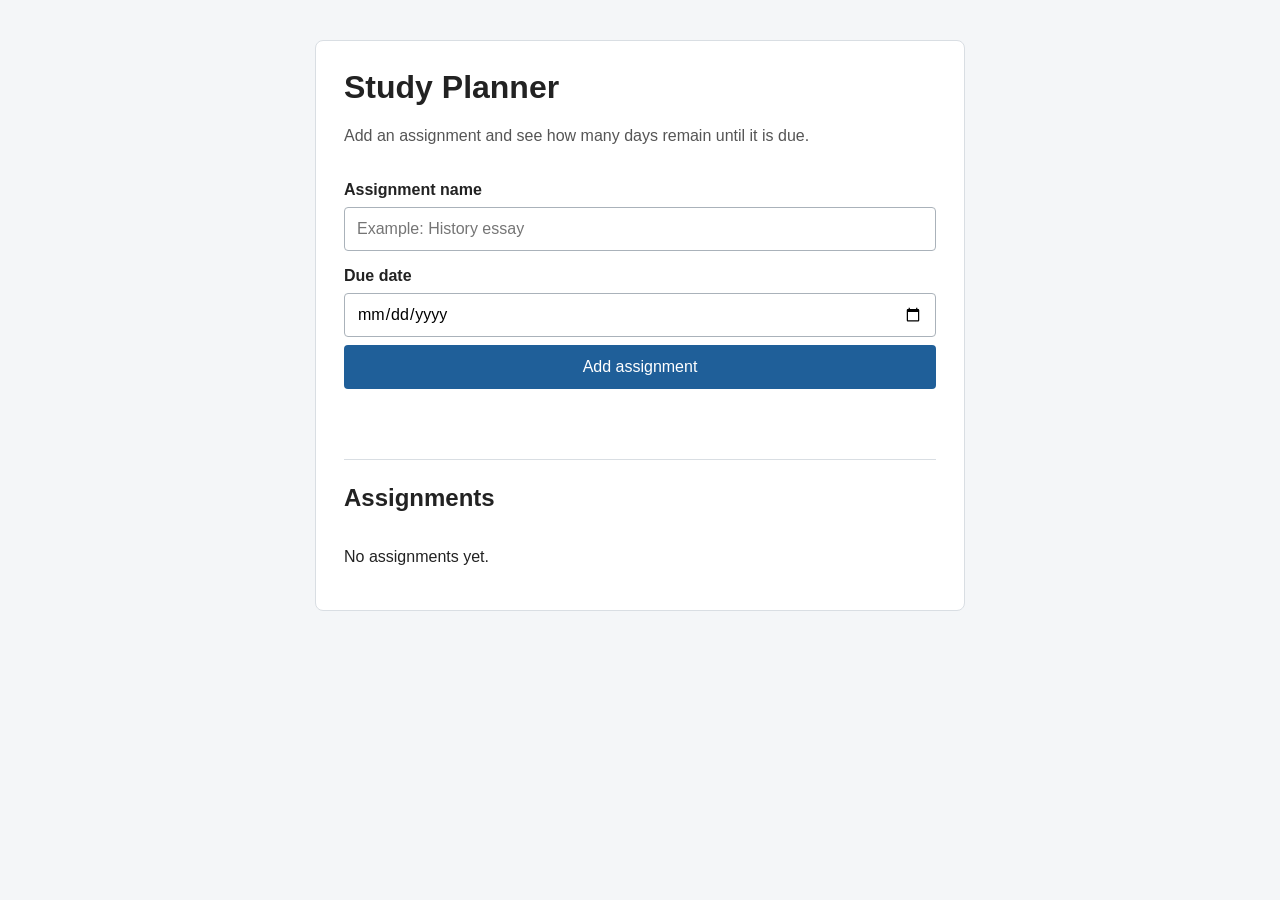
==== index.html @ 7160d7d4 "Build version 1" ====
<!DOCTYPE html>
<html lang="en">
<head>
  <meta charset="UTF-8">
  <meta name="viewport" content="width=device-width, initial-scale=1.0">
  <title>Study Planner</title>
  <link rel="stylesheet" href="style.css">
</head>
<body>
  <main>
    <h1>Study Planner</h1>
    <p class="intro">Add an assignment and see how many days remain until it is due.</p>

    <form id="assignment-form">
      <label for="assignment-name">Assignment name</label>
      <input id="assignment-name" name="assignment-name" type="text" placeholder="Example: History essay">

      <label for="due-date">Due date</label>
      <input id="due-date" name="due-date" type="date">

      <button type="submit">Add assignment</button>
    </form>

    <p id="message" class="message" role="alert" aria-live="polite"></p>

    <section aria-labelledby="assignment-heading">
      <div class="section-heading">
        <h2 id="assignment-heading">Assignments</h2>
        <button id="clear-button" class="secondary-button" type="button">Clear all</button>
      </div>
      <p id="empty-message">No assignments yet.</p>
      <ul id="assignment-list"></ul>
    </section>
  </main>

  <script src="script.js"></script>
</body>
</html>
---- style.css ----
* {
  box-sizing: border-box;
}

body {
  margin: 0;
  background: #f4f6f8;
  color: #222;
  font-family: Arial, sans-serif;
}

main {
  width: min(92%, 650px);
  margin: 40px auto;
  padding: 28px;
  background: white;
  border: 1px solid #d9dee3;
  border-radius: 8px;
}

h1,
h2 {
  margin-top: 0;
}

.intro {
  color: #555;
}

form {
  display: grid;
  gap: 8px;
  margin: 28px 0 10px;
}

label {
  margin-top: 8px;
  font-weight: bold;
}

input,
button {
  min-height: 44px;
  padding: 10px 12px;
  font: inherit;
}

input {
  border: 1px solid #aab2ba;
  border-radius: 4px;
}

button {
  border: 0;
  border-radius: 4px;
  background: #1f5f99;
  color: white;
  cursor: pointer;
}

button:hover {
  background: #174b79;
}

.message {
  min-height: 24px;
  color: #b42318;
}

section {
  margin-top: 30px;
  border-top: 1px solid #d9dee3;
  padding-top: 24px;
}

.section-heading {
  display: flex;
  align-items: center;
  justify-content: space-between;
  gap: 12px;
}

.secondary-button {
  min-height: auto;
  padding: 7px 10px;
  background: #68737d;
  font-size: 0.9rem;
}

ul {
  margin: 0;
  padding: 0;
  list-style: none;
}

li {
  display: flex;
  justify-content: space-between;
  gap: 20px;
  padding: 14px 0;
  border-bottom: 1px solid #e3e6e8;
}

.assignment-name {
  font-weight: bold;
}

.due-details {
  color: #555;
  text-align: right;
}

@media (max-width: 500px) {
  main {
    margin: 0;
    width: 100%;
    min-height: 100vh;
    padding: 22px 18px;
    border: 0;
    border-radius: 0;
  }

  li {
    display: block;
  }

  .due-details {
    margin-top: 4px;
    text-align: left;
  }
}
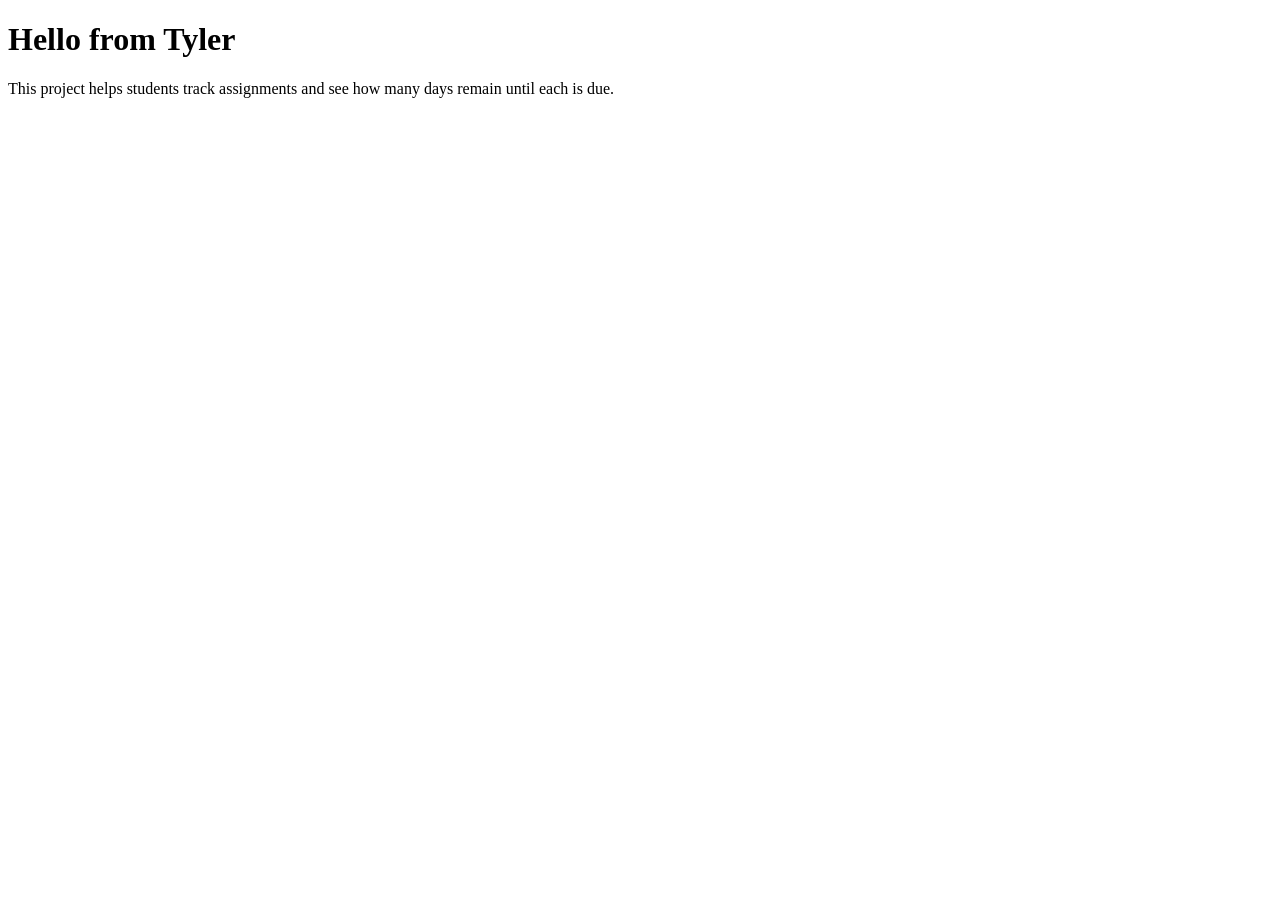
==== commit f5b2ee12: "Add hello page" ====
--- a/index.html
+++ b/index.html
@@ -4,35 +4,9 @@
   <meta charset="UTF-8">
   <meta name="viewport" content="width=device-width, initial-scale=1.0">
   <title>Study Planner</title>
-  <link rel="stylesheet" href="style.css">
 </head>
 <body>
-  <main>
-    <h1>Study Planner</h1>
-    <p class="intro">Add an assignment and see how many days remain until it is due.</p>
-
-    <form id="assignment-form">
-      <label for="assignment-name">Assignment name</label>
-      <input id="assignment-name" name="assignment-name" type="text" placeholder="Example: History essay">
-
-      <label for="due-date">Due date</label>
-      <input id="due-date" name="due-date" type="date">
-
-      <button type="submit">Add assignment</button>
-    </form>
-
-    <p id="message" class="message" role="alert" aria-live="polite"></p>
-
-    <section aria-labelledby="assignment-heading">
-      <div class="section-heading">
-        <h2 id="assignment-heading">Assignments</h2>
-        <button id="clear-button" class="secondary-button" type="button">Clear all</button>
-      </div>
-      <p id="empty-message">No assignments yet.</p>
-      <ul id="assignment-list"></ul>
-    </section>
-  </main>
-
-  <script src="script.js"></script>
+  <h1>Hello from Tyler</h1>
+  <p>This project helps students track assignments and see how many days remain until each is due.</p>
 </body>
 </html>
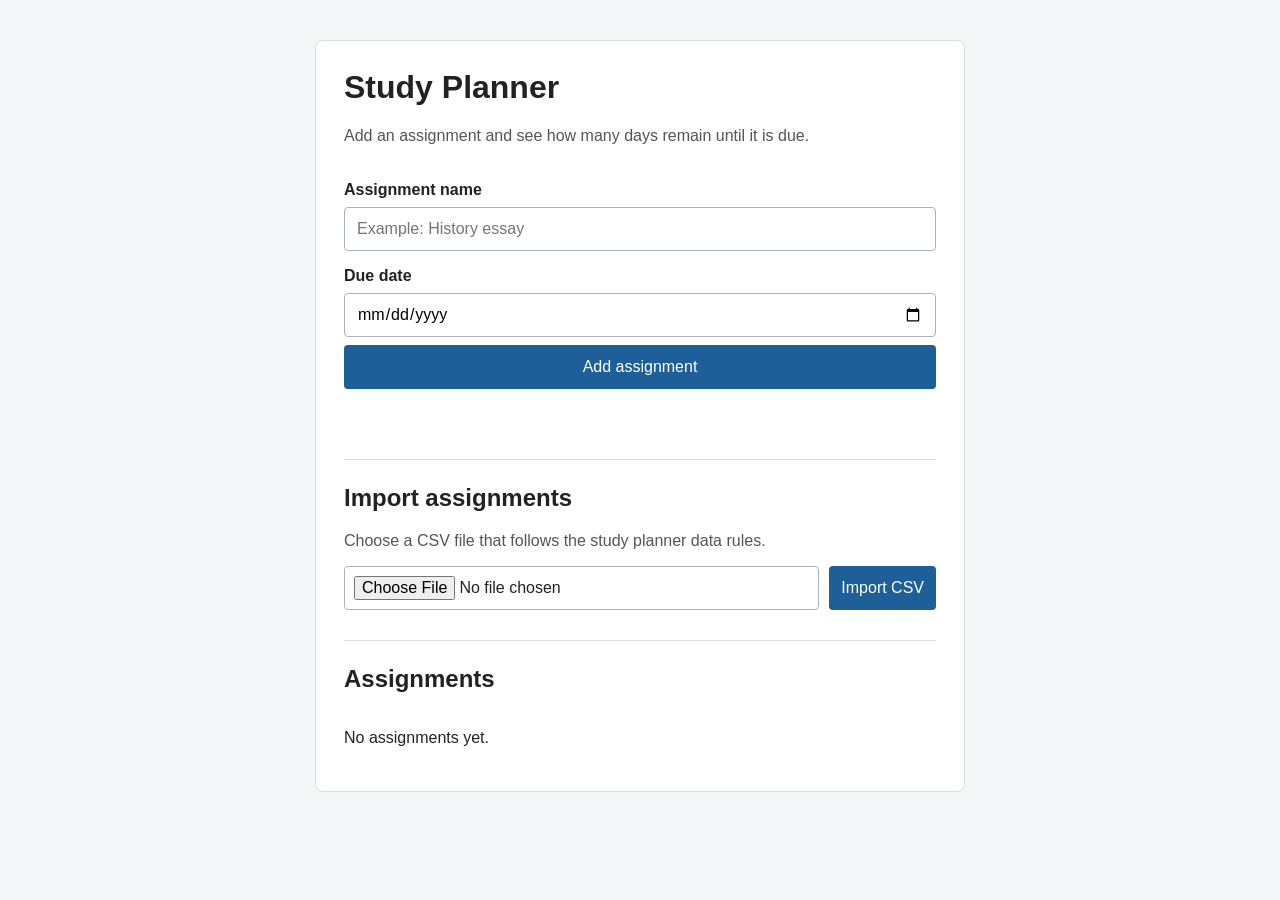
==== commit 926d2e4b: "Add CSV import with validation" ====
--- a/index.html
+++ b/index.html
@@ -4,9 +4,48 @@
   <meta charset="UTF-8">
   <meta name="viewport" content="width=device-width, initial-scale=1.0">
   <title>Study Planner</title>
+  <link rel="stylesheet" href="style.css">
 </head>
 <body>
-  <h1>Hello from Tyler</h1>
-  <p>This project helps students track assignments and see how many days remain until each is due.</p>
+  <main>
+    <h1>Study Planner</h1>
+    <p class="intro">Add an assignment and see how many days remain until it is due.</p>
+
+    <form id="assignment-form">
+      <label for="assignment-name">Assignment name</label>
+      <input id="assignment-name" name="assignment-name" type="text" placeholder="Example: History essay">
+
+      <label for="due-date">Due date</label>
+      <input id="due-date" name="due-date" type="date">
+
+      <button type="submit">Add assignment</button>
+    </form>
+
+    <p id="message" class="message" role="alert" aria-live="polite"></p>
+
+    <section class="import-section" aria-labelledby="import-heading">
+      <h2 id="import-heading">Import assignments</h2>
+      <p>Choose a CSV file that follows the study planner data rules.</p>
+      <div class="import-controls">
+        <input id="csv-file" type="file" accept=".csv,text/csv">
+        <button id="import-button" type="button">Import CSV</button>
+      </div>
+      <div id="import-report" class="import-report" aria-live="polite"></div>
+    </section>
+
+    <section aria-labelledby="assignment-heading">
+      <div class="section-heading">
+        <h2 id="assignment-heading">Assignments</h2>
+        <button id="clear-button" class="secondary-button" type="button">Clear all</button>
+      </div>
+      <p id="empty-message">No assignments yet.</p>
+      <ul id="assignment-list"></ul>
+    </section>
+  </main>
+
+  <script src="data/csv.js"></script>
+  <script src="data/schema.js"></script>
+  <script src="data/validate.js"></script>
+  <script src="script.js"></script>
 </body>
 </html>
--- a/style.css
+++ b/style.css
@@ -0,0 +1,173 @@
+* {
+  box-sizing: border-box;
+}
+
+body {
+  margin: 0;
+  background: #f4f6f8;
+  color: #222;
+  font-family: Arial, sans-serif;
+}
+
+main {
+  width: min(92%, 650px);
+  margin: 40px auto;
+  padding: 28px;
+  background: white;
+  border: 1px solid #d9dee3;
+  border-radius: 8px;
+}
+
+h1,
+h2 {
+  margin-top: 0;
+}
+
+.intro {
+  color: #555;
+}
+
+form {
+  display: grid;
+  gap: 8px;
+  margin: 28px 0 10px;
+}
+
+label {
+  margin-top: 8px;
+  font-weight: bold;
+}
+
+input,
+button {
+  min-height: 44px;
+  padding: 10px 12px;
+  font: inherit;
+}
+
+input {
+  border: 1px solid #aab2ba;
+  border-radius: 4px;
+}
+
+input[type="file"] {
+  width: 100%;
+  min-height: auto;
+  padding: 9px;
+  background: white;
+}
+
+button {
+  border: 0;
+  border-radius: 4px;
+  background: #1f5f99;
+  color: white;
+  cursor: pointer;
+}
+
+button:hover {
+  background: #174b79;
+}
+
+.message {
+  min-height: 24px;
+  color: #b42318;
+}
+
+section {
+  margin-top: 30px;
+  border-top: 1px solid #d9dee3;
+  padding-top: 24px;
+}
+
+.import-section p {
+  color: #555;
+}
+
+.import-controls {
+  display: grid;
+  grid-template-columns: 1fr auto;
+  gap: 10px;
+  align-items: center;
+}
+
+.import-report {
+  margin-top: 14px;
+}
+
+.import-report ul {
+  margin-top: 8px;
+  padding-left: 20px;
+  list-style: disc;
+}
+
+.import-report li {
+  display: list-item;
+  padding: 3px 0;
+  border: 0;
+}
+
+.report-summary {
+  font-weight: bold;
+}
+
+.section-heading {
+  display: flex;
+  align-items: center;
+  justify-content: space-between;
+  gap: 12px;
+}
+
+.secondary-button {
+  min-height: auto;
+  padding: 7px 10px;
+  background: #68737d;
+  font-size: 0.9rem;
+}
+
+ul {
+  margin: 0;
+  padding: 0;
+  list-style: none;
+}
+
+li {
+  display: flex;
+  justify-content: space-between;
+  gap: 20px;
+  padding: 14px 0;
+  border-bottom: 1px solid #e3e6e8;
+}
+
+.assignment-name {
+  font-weight: bold;
+}
+
+.due-details {
+  color: #555;
+  text-align: right;
+}
+
+@media (max-width: 500px) {
+  main {
+    margin: 0;
+    width: 100%;
+    min-height: 100vh;
+    padding: 22px 18px;
+    border: 0;
+    border-radius: 0;
+  }
+
+  li {
+    display: block;
+  }
+
+  .due-details {
+    margin-top: 4px;
+    text-align: left;
+  }
+
+  .import-controls {
+    grid-template-columns: 1fr;
+  }
+}
